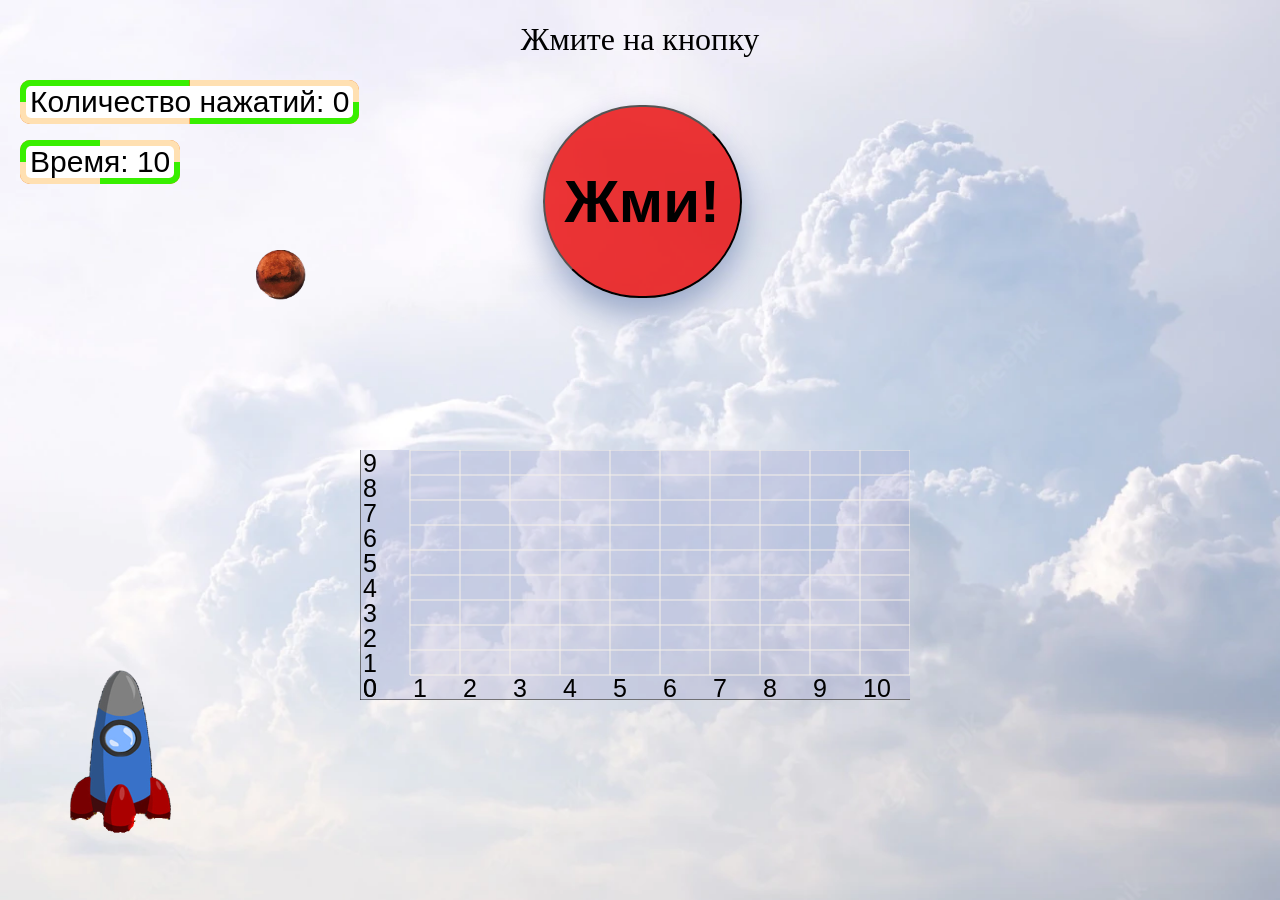
==== index.html @ 172dd0fa "error" ====
<!doctype html>
<html>
	<head>
		<meta charset="utf-8">
		<meta name="viewport" content="width=device-width, user-scalable=no">
		<title>Скорость нажатий</title>
		<link type="text/css" rel="stylesheet" href="Speed.css">
		<script src="https://yandex.ru/games/sdk/v2"></script>
		<!-- <script>
			YaGames.init().then(ysdk => {
				ysdk.adv.showFullscreenAdv({
					callbacks: {
						onClose: getCallback('onClose'),
						onOpen: getCallback('onOpen'),
						onError: getCallback('onError'),
						onOffline: getCallback('onOffline')
					}
				});
			}); -->
		</script>
		<script src="Speed.js"></script>
		<meta name="viewport" content="width=device-width, user-scalable=no">
		
	</head>

	<body>
		<style>
			.no-zoom {
				touch-action: none;
			}
		</style>

		<dialog style="padding: 0">
			<div id="modal-box" style="padding: 1rem">
			<div id="res-animal"></div>
			<div id="res-img">
				<img id="Animal-img" src="snail.jpg" alt="улитка">
			</div>
			<div id="res-speed"></div>
			<div id="res-grade"></div>
			<button id="close-modal-btn" onclick="closeResult()">X</button>
			</div>
		</dialog>
	

		<img id="fly" src="Pictures/srart.png" alt="Ракета"> 
		<img id="planeta" src="Pictures/mars5.png" alt="Планета">

		<canvas id="canvas_plot" width="550" height="250"></canvas>

		<div id="time">Время: 10 </div>
		<div id="msg">Количество нажатий: 0 </div>

		<h1>Жмите на кнопку</h1> 

		
		<!-- <ol id="record">
			<h3> Таблица рекордов </h3>	
			<li>139 Автор</li>
		</ol> -->

		<div >
			<input type="button"  id="click" value="Жми!"> <br>
			<input type="button" id="refresh" value="Заново!" onClick="refr();">
		</div>
		
	</body>
</html>
---- Speed.css ----
@charset "utf-8";

body {
  -webkit-touch-callout: none; /* iOS Safari */
    -webkit-user-select: none; /* Safari */
     -khtml-user-select: none; /* Konqueror HTML */
       -moz-user-select: none; /* Old versions of Firefox */
        -ms-user-select: none; /* Internet Explorer/Edge */
            user-select: none;
}

h1{
  text-align: center;
  font-family: fantasy; 
  font-weight: 500;
}

dialog {
  position: absolute;
  font-family: fantasy;
  background-color: #d6fdff;
  font-weight: 500;
  bottom: 10vh;
  color: #2332ff;
  border-radius: 3vw;
  width: 80vw;
  height: 70vh;
  font-size: 4vh;
  user-select: none;
}

#close-modal-btn {
  position: absolute;
  right: 20px;
  top: 20px;
  padding: 10px;
  background-color: #ff6660;
  border-radius: 8px;
  font-size: x-large;
  color: rgb(255, 248, 212);
  cursor: pointer;
}

#refresh {
  scale: 0;
}

@media (min-width: 1450px) and (min-aspect-ratio: 1) {
  
#click {
	text-decoration: none;
  padding: 80px 50px;
	color: #000000;
	font-weight: 700;
	font-size: 40px;
  margin:  5px 5px;
  border-radius: 150px;
  background: rgba(232,0,0,0.79);
  font-family: 'Montserrat', sans-serif;
  box-shadow: 0 16px 32px 0 rgba(0, 40, 120, .35);
  transition: .1s;
}

#planeta {
	position: absolute;
	top: 200px;
	left: 300px;
	width: 50px;
	height: 50px;
}

p {
  font-size: 20px;
  font-weight: 600;
}

#fly {
	position: absolute;
	bottom: 30px;
	left: 100px;
}


form {
	text-align: center;
	
}

#click:active {
    color: #F8FF00;
	background: rgba(204,0,0,0.79);
	box-shadow: 0 1px 1px 0 rgba(0, 0, 0, .0);
	padding: 78px 48px;
}
div{
	text-align: center;
}


#msg, #time {
  position: absolute;
  top: 20px;
  left: 20px;
  width: 270px;
  height: 40px;
  border-radius: 10px;
  z-index: 0;
 overflow: hidden;
  margin: 30px auto;
  display: flex;
  align-items: center;
  justify-content: center;
  font-size: 18px;
  font-family: 'Roboto Condensed', sans-serif;   
}

#msg::before, #time::before{
  content: '';
  position: absolute;
  z-index: -2;
  left: -50%;
  top: -350%;
  width: 200%;
  height: 800%;
  background-color: #EF6C00;
  background-repeat: no-repeat;
  background-size: 50% 50%, 50% 50%;
  background-position: 0 0, 100% 0, 100% 100%, 0 100%;
  background-image: linear-gradient(#38ef00, #38ef00), linear-gradient(#FFE0B2, #FFE0B2), linear-gradient(#38ef00, #38ef00), linear-gradient(#FFE0B2, #FFE0B2);
  animation: anim-msg 4s linear infinite;
}
#msg::after,  #time::after {
  content: '';
  position: absolute;
  z-index: -1;
  left: 6px;
  top: 6px;
  width: calc(100% - 12px);
  height: calc(100% - 12px);
  background: white;
  border-radius: 5px;
}

@keyframes anim-msg {
  100% {
      transform: rotate(1turn);
  }
}

@keyframes anim-time {
  100% {
      transform: rotate(1turn);
  }
}

#time  {
  position: absolute;
  top: 20px;
  left: 300px;

}

h3 {
  margin: 0px 0px 8px 0px;
  text-align: center;
  font-size: 32px;
}

body {
    background-image: url("Pictures/speef.png");	/* фото на фоне */
	background-repeat: no-repeat;
	background-size:cover;
  background-attachment: fixed;
  overflow: hidden;
}

#record {
	position: absolute;
	top: 15%;
  right: 10%;
	width: 400px;
 	padding: 20px 20px 20px 20px;
  font-size: 20px;
	box-shadow: 0 0px 6px 4px rgba(0,60,180,0.35) inset;
	border-radius: 6px;
	background-color: rgba(0,60,180,0.18);
}

#userName {
	font-size: 20px;
  border-radius: 5px;
}

#addButton {
	padding: 5px 5px 3px 5px;
}


#refresh {
  text-decoration: none;
  display: inline-block;
  
  line-height: 45px;
  border-radius: 35px;
  margin: 10px 20px;
  font-family: 'Montserrat', sans-serif;
  font-size: 22px;
  text-transform: uppercase;
  text-align: center;
  letter-spacing: 3px;
  font-weight: 600;
  color: #524f4e;
	padding: 10px;
  background: rgba(207,255,184,1.00);
  box-shadow: 0 8px 15px rgba(0, 0, 0, .1);
  transition: .4s;
}

#refresh:hover {
  background: #2EE59D;
  box-shadow: 0 15px 20px rgba(46, 229, 157, .4);
  color: white;
  transform: translateY(-7px);
}

li {
	border-style: solid;		/*функции границы блока*/
  border-color: black;		/*функции границы блока*/
  border-width: 2px;
	border-radius: 3px;
	padding: 3px;
	margin: 3px;
	background-color: rgba(186,209,255,0.08);
}



#canvas_plot  {
  position: absolute;
	top: 100px;
  right: 1%;
  margin: auto;
  background: rgba(159, 162, 207, 0.301);
  margin-left: 14px;
}


#Animal-img {
  border-radius: 20px;
  border: solid 3px #4450ff;
  width: 20vw;
}

}

@media (min-width: 1450px) and (max-aspect-ratio: 1) {
  
  #click {
    text-decoration: none;
    padding: 80px 50px;
    color: #000000;
    font-weight: 700;
    font-size: 40px;
    margin:  5px 5px;
    border-radius: 150px;
    background: rgba(232,0,0,0.79);
    font-family: 'Montserrat', sans-serif;
    box-shadow: 0 16px 32px 0 rgba(0, 40, 120, .35);
    transition: .1s;
  }
  
  #planeta {
    position: absolute;
    top: 200px;
    left: 300px;
    width: 50px;
    height: 50px;
  }
  
  p {
    font-size: 20px;
    font-weight: 600;
  }
  
  #fly {
    position: absolute;
    bottom: 30px;
    left: 100px;
  }
  
  
  form {
    text-align: center;
    
  }
  
  #click:active {
      color: #F8FF00;
    background: rgba(204,0,0,0.79);
    box-shadow: 0 1px 1px 0 rgba(0, 0, 0, .0);
    padding: 78px 48px;
  }
  div{
    text-align: center;
  }
  
  
  #msg, #time {
    position: absolute;
    top: 20px;
    left: 20px;
    width: 270px;
    height: 40px;
    border-radius: 10px;
    z-index: 0;
   overflow: hidden;
    margin: 30px auto;
    display: flex;
    align-items: center;
    justify-content: center;
    font-size: 18px;
    font-family: 'Roboto Condensed', sans-serif;   
  }
  
  #msg::before, #time::before{
    content: '';
    position: absolute;
    z-index: -2;
    left: -50%;
    top: -350%;
    width: 200%;
    height: 800%;
    background-color: #EF6C00;
    background-repeat: no-repeat;
    background-size: 50% 50%, 50% 50%;
    background-position: 0 0, 100% 0, 100% 100%, 0 100%;
    background-image: linear-gradient(#38ef00, #38ef00), linear-gradient(#FFE0B2, #FFE0B2), linear-gradient(#38ef00, #38ef00), linear-gradient(#FFE0B2, #FFE0B2);
    animation: anim-msg 4s linear infinite;
  }
  #msg::after,  #time::after {
    content: '';
    position: absolute;
    z-index: -1;
    left: 6px;
    top: 6px;
    width: calc(100% - 12px);
    height: calc(100% - 12px);
    background: white;
    border-radius: 5px;
  }
  
  @keyframes anim-msg {
    100% {
        transform: rotate(1turn);
    }
  }
  
  @keyframes anim-time {
    100% {
        transform: rotate(1turn);
    }
  }
  
  #time  {
    position: absolute;
    top: 20px;
    left: 300px;
  
  }
  
  h3 {
    margin: 0px 0px 8px 0px;
    text-align: center;
    font-size: 32px;
  }
  
  body {
      background-image: url("Pictures/speef.png");	/* фото на фоне */
    background-repeat: no-repeat;
    background-size:cover;
    background-attachment: fixed;
    overflow: hidden;
  }
  
  #record {
    position: absolute;
    top: 15%;
    right: 10%;
    width: 400px;
     padding: 20px 20px 20px 20px;
    font-size: 20px;
    box-shadow: 0 0px 6px 4px rgba(0,60,180,0.35) inset;
    border-radius: 6px;
    background-color: rgba(0,60,180,0.18);
  }
  
  #userName {
    font-size: 20px;
    border-radius: 5px;
  }
  
  #addButton {
    padding: 5px 5px 3px 5px;
  }
  
  
  #refresh {
    text-decoration: none;
    display: inline-block;
    
    line-height: 45px;
    border-radius: 35px;
    margin: 10px 20px;
    font-family: 'Montserrat', sans-serif;
    font-size: 22px;
    text-transform: uppercase;
    text-align: center;
    letter-spacing: 3px;
    font-weight: 600;
    color: #524f4e;
    padding: 10px;
    background: rgba(207,255,184,1.00);
    box-shadow: 0 8px 15px rgba(0, 0, 0, .1);
    transition: .4s;
  }
  
  #refresh:hover {
    background: #2EE59D;
    box-shadow: 0 15px 20px rgba(46, 229, 157, .4);
    color: white;
    transform: translateY(-7px);
  }
  
  li {
    border-style: solid;		/*функции границы блока*/
    border-color: black;		/*функции границы блока*/
    border-width: 2px;
    border-radius: 3px;
    padding: 3px;
    margin: 3px;
    background-color: rgba(186,209,255,0.08);
  }
  
  
  
  #canvas_plot  {
  position: absolute;
	top: 100px;
  right: 1%;
  margin: auto;
  background: rgba(159, 162, 207, 0.301);
  margin-left: 14px;
}

#Animal-img {
  border-radius: 20px;
  border: solid 3px #4450ff;
  width: 20vw;
}
}

@media (max-width: 1450px) and (min-width: 800px) and (max-height: 710px) {
  #click {
    position: absolute;
    top: 70px;
    left: 35%;
    text-decoration: none;
    padding: 60px 20px;
    color: #000000;
    font-weight: 700;
    font-size: 60px;
    margin:  5px 5px;
    border-radius: 150px;
    background: rgba(232,0,0,0.79);
    font-family: 'Montserrat', sans-serif;
    box-shadow: 0 16px 32px 0 rgba(0, 40, 120, .35);
    transition: .1s;
  }

  #click:active {
    color: #F8FF00;
    background: rgba(204,0,0,0.79);
    box-shadow: 0 1px 1px 0 rgba(0, 0, 0, .0);
    padding: 58px 18px;
  }

  #planeta {
    position: absolute;
    top: 200px;
    left: 15%;
    width: 50px;
    height: 50px;
  }
  
  #fly {
    position: absolute;
    bottom: -400px;
    left: 0px;
  }
  
  
  form {
    text-align: center;
  }
  
  
  div{
    text-align: center;
  }

  p {
    position: absolute;
    right: 2%;
    top: 70px;
    font-size: 30px;
    margin-top: 5px;
  }
  
  
  #msg, #time {
    position: absolute;
    top: 10px;
    padding: 5px 10px;
    border-radius: 10px;
    z-index: 0;
    overflow: hidden;
    margin: 30px auto;
    display: flex;
    align-items: center;
    justify-content: center;
    font-size: 30px;
    font-family: 'Roboto Condensed', sans-serif;   
  }
  
  #msg::before, #time::before{
    content: '';
    position: absolute;
    z-index: -2;
    left: -50%;
    top: -350%;
    width: 200%;
    height: 800%;
    background-color: #EF6C00;
    background-repeat: no-repeat;
    background-size: 50% 50%, 50% 50%;
    background-position: 0 0, 100% 0, 100% 100%, 0 100%;
    background-image: linear-gradient(#38ef00, #38ef00), linear-gradient(#FFE0B2, #FFE0B2), linear-gradient(#38ef00, #38ef00), linear-gradient(#FFE0B2, #FFE0B2);
    animation: anim-msg 4s linear infinite;
  }

  #msg::after,  #time::after {
    content: '';
    position: absolute;
    z-index: -1;
    left: 6px;
    top: 6px;
    width: calc(100% - 12px);
    height: calc(100% - 12px);
    background: white;
    border-radius: 5px;
  }
  @keyframes anim-msg {
    100% {
        transform: rotate(1turn);
    }
  }
  @keyframes anim-time {
    100% {
        transform: rotate(1turn);
    }
  }
  
  #time  {
    position: absolute;
    top: 70px;  
  }
  
  h3 {
    margin: 0px 0px 8px 0px;
    text-align: center;
    font-size: 32px;
  }
  
  body {
    background-image: url("Pictures/speef.png");	/* фото на фоне */
    background-repeat: no-repeat;
    background-size:cover;
    background-attachment: fixed;
    scale: 0.8;
    overflow: hidden;
  }
  
  #record {
    position: absolute;
    top: 260px;
    right: 1%;
    width: 300px;
     padding: 40px 20px 20px 40px;
    box-shadow: 0 0px 6px 4px rgba(0,60,180,0.35) inset;
    border-radius: 6px;
    background-color: rgba(0,60,180,0.18);
    font-size: 24px;
    margin-bottom: 20px;
  }
  
  
  #userName {
    position: absolute;
    top: 30px;
    right: 1%;
    font-size: 30px;
    border-radius: 8px;
  }
  
  #addButton {
    padding: 5px 5px 3px 5px;
  }
  
  
  #refresh {
    display: inline-block;
    position: absolute;
    top: 300px;
    left: 33%;
    line-height: 45px;
    border-radius: 35px;
    margin: 10px 20px;
    font-size: 30px;
    text-transform: uppercase;
    text-align: center;
    letter-spacing: 3px;
    font-weight: 600;
    color: #524f4e;
    padding: 20px;
    background: rgba(207,255,184,1.00);
    box-shadow: 0 8px 15px rgba(0, 0, 0, .1);
    transition: .4s;
  }
  
  #refresh:hover {
    background: #2EE59D;
    box-shadow: 0 15px 20px rgba(46, 229, 157, .4);
    color: white;
    transform: translateY(-7px);
  }
  
  li {
    border-style: solid;		/*функции границы блока*/
    border-color: black;		/*функции границы блока*/
    border-width: 2px;
    border-radius: 3px;
    padding: 3px;
    margin: 10px;
    background-color: rgba(186,209,255,0.08);
  }
  
  #canvas_plot  {
    scale: 0.65;
    position: absolute;
    top: 70px;
    right: -20%;    
    background: rgba(159, 162, 207, 0.301);
    margin-left: 14px;
  }

  #Animal-img {
  border-radius: 20px;
  border: solid 3px #4450ff;
  width: 20vw;
}
}

@media (max-width: 1450px) and (min-width: 800px) and (min-height: 710px) {
  #click {
    position: absolute;
    top: 100px;
    left: 42%;
    text-decoration: none;
    padding: 60px 20px;
    color: #000000;
    font-weight: 700;
    font-size: 60px;
    margin:  5px 5px;
    border-radius: 150px;
    background: rgba(232,0,0,0.79);
    font-family: 'Montserrat', sans-serif;
    box-shadow: 0 16px 32px 0 rgba(0, 40, 120, .35);
    transition: .1s;
  }

  #click:active {
    color: #F8FF00;
    background: rgba(204,0,0,0.79);
    box-shadow: 0 1px 1px 0 rgba(0, 0, 0, .0);
    padding: 58px 18px;
  }

  #planeta {
    position: absolute;
    top: 250px;
    left: 20%;
    width: 50px;
    height: 50px;
  }
  
  #fly {
    position: absolute;
    bottom: 30px;
    left: 70px;
  }
  
  
  form {
    text-align: center;
  }
  
  
  div{
    text-align: center;
  }

  p {
    font-size: 30px;
    margin-top: 5px;
  }
  
  
  #msg, #time {
    position: absolute;
    top: 50px;
    left: 20px;
    padding: 5px 10px;
    border-radius: 10px;
    z-index: 0;
    overflow: hidden;
    margin: 30px auto;
    display: flex;
    align-items: center;
    justify-content: center;
    font-size: 30px;
    font-family: 'Roboto Condensed', sans-serif;   
  }
  
  #msg::before, #time::before{
    content: '';
    position: absolute;
    z-index: -2;
    left: -50%;
    top: -350%;
    width: 200%;
    height: 800%;
    background-color: #EF6C00;
    background-repeat: no-repeat;
    background-size: 50% 50%, 50% 50%;
    background-position: 0 0, 100% 0, 100% 100%, 0 100%;
    background-image: linear-gradient(#38ef00, #38ef00), linear-gradient(#FFE0B2, #FFE0B2), linear-gradient(#38ef00, #38ef00), linear-gradient(#FFE0B2, #FFE0B2);
    animation: anim-msg 4s linear infinite;
  }

  #msg::after,  #time::after {
    content: '';
    position: absolute;
    z-index: -1;
    left: 6px;
    top: 6px;
    width: calc(100% - 12px);
    height: calc(100% - 12px);
    background: white;
    border-radius: 5px;
  }
  @keyframes anim-msg {
    100% {
        transform: rotate(1turn);
    }
  }
  @keyframes anim-time {
    100% {
        transform: rotate(1turn);
    }
  }
  
  #time  {
    position: absolute;
    top: 110px;
    left: 20px;
  
  }
  
  h3 {
    margin: 0px 0px 8px 0px;
    text-align: center;
    font-size: 32px;
  }
  
  body {
    background-image: url("Pictures/speef.png");	/* фото на фоне */
    background-repeat: no-repeat;
    background-size:cover;
    background-attachment: fixed;
    overflow: hidden;
  }
  
  #record {
    position: absolute;
    top: 100px;
    right: 6%;
    width: 300px;
     padding: 40px 20px 20px 40px;
    box-shadow: 0 0px 6px 4px rgba(0,60,180,0.35) inset;
    border-radius: 6px;
    background-color: rgba(0,60,180,0.18);
    font-size: 24px;
    margin-bottom: 20px;
  }
  
  
  #userName {
    font-size: 30px;
    border-radius: 8px;
  }
  
  #addButton {
    padding: 5px 5px 3px 5px;
  }
  
  
  #refresh {
    display: inline-block;
    position: absolute;
    top: 320px;
    left: 41%;
    line-height: 45px;
    border-radius: 35px;
    margin: 10px 20px;
    font-size: 30px;
    text-transform: uppercase;
    text-align: center;
    letter-spacing: 3px;
    font-weight: 600;
    color: #524f4e;
    padding: 20px;
    background: rgba(207,255,184,1.00);
    box-shadow: 0 8px 15px rgba(0, 0, 0, .1);
    transition: .4s;
  }
  
  #refresh:hover {
    background: #2EE59D;
    box-shadow: 0 15px 20px rgba(46, 229, 157, .4);
    color: white;
    transform: translateY(-7px);
  }
  
  li {
    border-style: solid;		/*функции границы блока*/
    border-color: black;		/*функции границы блока*/
    border-width: 2px;
    border-radius: 3px;
    padding: 3px;
    margin: 10px;
    background-color: rgba(186,209,255,0.08);
  }
  
  #canvas_plot  {
    position: absolute;
    top: 450px;
    left: 27%;
      margin: auto;
      background: rgba(159, 162, 207, 0.301);
      margin-left: 14px;
  }

  #Animal-img {
  border-radius: 20px;
  border: solid 3px #4450ff;
  width: 20vw;
}
}


@media (max-width: 800px) and (min-width: 550px) {
  #click {
    position: absolute;
    top: 190px;
    left: 5%;
    right: 5%;
    text-decoration: none;
    padding: 8% 25%;
    color: #000000;
    font-weight: 700;
    font-size: 60px;
    border-radius: 40px;
    background: rgba(232,0,0,0.79);
    font-family: 'Montserrat', sans-serif;
    box-shadow: 0 16px 32px 0 rgba(0, 40, 120, .35);
    transition: .1s;
  }

  #click:active {
    color: #F8FF00;
    background: rgba(204,0,0,0.79);
    box-shadow: 0 1px 1px 0 rgba(0, 0, 0, .0);
    padding: 9% 24%;
  }

  #planeta {
    display: none;
  }
  
  #fly {
    display: none;
  }
  
  
  form {
    text-align: center;
  }
  
  
  div{
    text-align: center;
  }

  p {
    font-size: 30px;
    margin-top: 5px;
  }
  
  
  #msg, #time {
    position: absolute;
    top: 50px;
    left: 20px;
    padding: 5px 10px;
    border-radius: 10px;
    z-index: 0;
    overflow: hidden;
    margin: 30px auto;
    display: flex;
    align-items: center;
    justify-content: center;
    font-size: 30px;
    font-family: 'Roboto Condensed', sans-serif;   
  }
  
  #msg::before, #time::before{
    content: '';
    position: absolute;
    z-index: -2;
    left: -50%;
    top: -350%;
    width: 200%;
    height: 800%;
    background-color: #EF6C00;
    background-repeat: no-repeat;
    background-size: 50% 50%, 50% 50%;
    background-position: 0 0, 100% 0, 100% 100%, 0 100%;
    background-image: linear-gradient(#38ef00, #38ef00), linear-gradient(#FFE0B2, #FFE0B2), linear-gradient(#38ef00, #38ef00), linear-gradient(#FFE0B2, #FFE0B2);
    animation: anim-msg 4s linear infinite;
  }

  #msg::after,  #time::after {
    content: '';
    position: absolute;
    z-index: -1;
    left: 6px;
    top: 6px;
    width: calc(100% - 12px);
    height: calc(100% - 12px);
    background: white;
    border-radius: 5px;
  }
  @keyframes anim-msg {
    100% {
        transform: rotate(1turn);
    }
  }
  @keyframes anim-time {
    100% {
        transform: rotate(1turn);
    }
  }
  
  #time  {
    position: absolute;
    top: 100px;
    left: 20px;
  
  }
  
  h3 {
    margin: 0px 0px 8px 0px;
    text-align: center;
    font-size: 32px;
  }
  
  body {
    background-image: url("Pictures/speef.png");	/* фото на фоне */
    background-repeat: no-repeat;
    background-size:cover;
    background-attachment: fixed;
    text-align: center;
    overflow: hidden;
  }
  
  #record {
    position: absolute;
    top: 720px;
    left: 1%;
    width: 90%;
    box-shadow: 0 0px 6px 4px rgba(0,60,180,0.35) inset;
    border-radius: 6px;
    background-color: rgba(0,60,180,0.18);
    font-size: 24px;
    margin-bottom: 20px;
  }
  
  
  #userName {
    font-size: 30px;
    border-radius: 8px;
  }
  
  #addButton {
    padding: 5px 5px 3px 5px;
  }
  
  
  #refresh {
    display: inline-block;
    position: absolute;
    top: 80px;
    right: 5%;
    line-height: 45px;
    border-radius: 15px;
    font-size: 25px;
    text-transform: uppercase;
    text-align: center;
    letter-spacing: 3px;
    font-weight: 600;
    color: #524f4e;
    padding: 8px;
    background: rgba(207,255,184,1.00);
    box-shadow: 0 8px 15px rgba(0, 0, 0, .1);
    transition: .4s;
  }
  
  #refresh:hover {
    background: #2EE59D;
    box-shadow: 0 15px 20px rgba(46, 229, 157, .4);
    color: white;
    transform: translateY(-7px);
  }
  
  li {
    border-style: solid;		/*функции границы блока*/
    border-color: black;		/*функции границы блока*/
    border-width: 2px;
    border-radius: 3px;
    padding: 3px;
    margin: 10px;
    background-color: rgba(186,209,255,0.08);
  }
  
  #canvas_plot  {
    position: absolute;
    top: 400px;
    left: 5%;
    background: rgba(159, 162, 207, 0.301);
    scale: 0.85;
  }

  #Animal-img {
  border-radius: 20px;
  border: solid 3px #4450ff;
  width: 35vw;
}

}

@media (max-width: 549px) {
  #click {
    position: absolute;
    top: 170px;
    left: 5%;
    text-decoration: none;
    width: 90vw;
    height: 150px;
    color: #000000;
    font-weight: 700;
    font-size: 50px;
    border-radius: 40px;
    background: rgba(232,0,0,0.79);
    font-family: 'Montserrat', sans-serif;
    box-shadow: 0 16px 32px 0 rgba(0, 40, 120, .35);
    transition: .1s;
  }

  #click:active {
    color: #F8FF00;
    background: rgba(204,0,0,0.79);
    box-shadow: 0 1px 1px 0 rgba(0, 0, 0, .0);
    padding: 9% 19%;
  }

  #planeta {
    display: none;
  }
  
  #fly {
    display: none;
  }
  
  
  form {
    text-align: center;
  }
  
  
  div{
    text-align: center;
  }

  p {
    font-size: 20px;
    margin-top: 5px;
  }
  
  
  #msg, #time {
    position: absolute;
    top: 50px;
    left: 20px;
    padding: 5px 10px;
    border-radius: 10px;
    z-index: 0;
    overflow: hidden;
    margin: 30px auto;
    display: flex;
    align-items: center;
    justify-content: center;
    font-size: 20px;
    font-family: 'Roboto Condensed', sans-serif;   
  }
  
  #msg::before, #time::before{
    content: '';
    position: absolute;
    z-index: -2;
    left: -50%;
    top: -350%;
    width: 200%;
    height: 800%;
    background-color: #EF6C00;
    background-repeat: no-repeat;
    background-size: 50% 50%, 50% 50%;
    background-position: 0 0, 100% 0, 100% 100%, 0 100%;
    background-image: linear-gradient(#38ef00, #38ef00), linear-gradient(#FFE0B2, #FFE0B2), linear-gradient(#38ef00, #38ef00), linear-gradient(#FFE0B2, #FFE0B2);
    animation: anim-msg 4s linear infinite;
  }

  #msg::after,  #time::after {
    content: '';
    position: absolute;
    z-index: -1;
    left: 6px;
    top: 6px;
    width: calc(100% - 12px);
    height: calc(100% - 12px);
    background: white;
    border-radius: 5px;
  }
  @keyframes anim-msg {
    100% {
        transform: rotate(1turn);
    }
  }
  @keyframes anim-time {
    100% {
        transform: rotate(1turn);
    }
  }
  
  #time  {
    position: absolute;
    top: 90px;
    left: 20px;
  }
  
  h3 {
    margin: 0px 0px 8px 0px;
    text-align: center;
    font-size: 22px;
  }
  
  body {
    background-image: url("Pictures/speef.png");	/* фото на фоне */
    background-repeat: no-repeat;
    background-size:cover;
    background-attachment: fixed;
    text-align: center;
    overflow: hidden;
  }
  
  #record {
    position: absolute;
    top: 750px;
    left: 1%;
    width: 90%;
    box-shadow: 0 0px 6px 4px rgba(0,60,180,0.35) inset;
    border-radius: 6px;
    background-color: rgba(0,60,180,0.18);
    font-size: 24px;
    margin-bottom: 20px;
  }
  
  
  #userName {
    font-size: 22px;
    border-radius: 8px;
  }
  
  #addButton {
    padding: 5px 5px 3px 5px;
  }
  
  
  #refresh {
    display: inline-block;
    position: absolute;
    top: 80px;
    line-height: 45px;
    border-radius: 15px;
    font-size: 22px;
    text-transform: uppercase;
    text-align: center;
    letter-spacing: 3px;
    font-weight: 600;
    color: #524f4e;
    padding: 8px;
    left: 260px;
    background: rgba(207,255,184,1.00);
    box-shadow: 0 8px 15px rgba(0, 0, 0, .1);
    transition: .4s;
  }
  
  #refresh:hover {
    background: #2EE59D;
    box-shadow: 0 15px 20px rgba(46, 229, 157, .4);
    color: white;
    transform: translateY(-7px);
  }
  
  li {
    border-style: solid;		/*функции границы блока*/
    border-color: black;		/*функции границы блока*/
    border-width: 2px;
    border-radius: 3px;
    padding: 3px;
    margin: 10px;
    background-color: rgba(186,209,255,0.08);
  }
  
  #canvas_plot  {
    position: absolute;
    top: 300px;
    left: -3%;
    background: rgba(159, 162, 207, 0.301);
    scale: 0.65;
  }

  #Animal-img {
  border-radius: 20px;
  border: solid 3px #4450ff;
  width: 35vw;
}

#close-modal-btn {
  position: absolute;
  right: 5px;
  top: 5px;
  padding: 3px;
  background-color: #ff6660;
  border-radius: 8px;
  font-size: x-large;
  color: rgb(255, 248, 212);
  cursor: pointer;
}
}


@media (max-width: 549px) and (max-height: 510px) {
  #canvas_plot  {
    display: none;
  }

  #Animal-img {
    border-radius: 20px;
    border: solid 3px #4450ff;
    width: 35vh;
  }

  #close-modal-btn {
    position: absolute;
    right: 5px;
    top: 5px;
    padding: 3px;
    background-color: #ff6660;
    border-radius: 8px;
    font-size: x-large;
    color: rgb(255, 248, 212);
    cursor: pointer;
  }
}

@media (max-width: 450px) {
  #refresh {
    position: absolute;
    top: 110px;
    border-radius: 15px;
    font-size: 20px;
    text-transform: uppercase;
    text-align: center;
    font-weight: 600;
    color: #524f4e;
    padding: 0px 4px 0px 10px;
    left: 130px;
    background: rgba(207,255,184,1.00);
    box-shadow: 0 8px 15px rgba(0, 0, 0, .1);
    transition: .1s;
    scale: 0.8;
  }

  #canvas_plot  {
    position: absolute;
    top: 300px;
    left: -20%;
    background: rgba(159, 162, 207, 0.301);
    scale: 0.65;
  }

  #Animal-img {
    border-radius: 20px;
    border: solid 3px #4450ff;
    width: 35vh;
  }

  #close-modal-btn {
    position: absolute;
    right: 5px;
    top: 5px;
    padding: 3px;
    background-color: #ff6660;
    border-radius: 8px;
    font-size: x-large;
    color: rgb(255, 248, 212);
    cursor: pointer;
  }

}


@media (max-width: 390px) {
  #canvas_plot  {
    display: none;
  }

  #Animal-img {
    border-radius: 20px;
    border: solid 3px #4450ff;
    width: 20vh;
  }
}

@media (max-width: 800px) and (min-width: 549px) and (max-height: 640px) {
  #canvas_plot  {
    display: none;
  }

  #Animal-img {
    border-radius: 20px;
    border: solid 3px #4450ff;
    width: 40vh;
  }
}
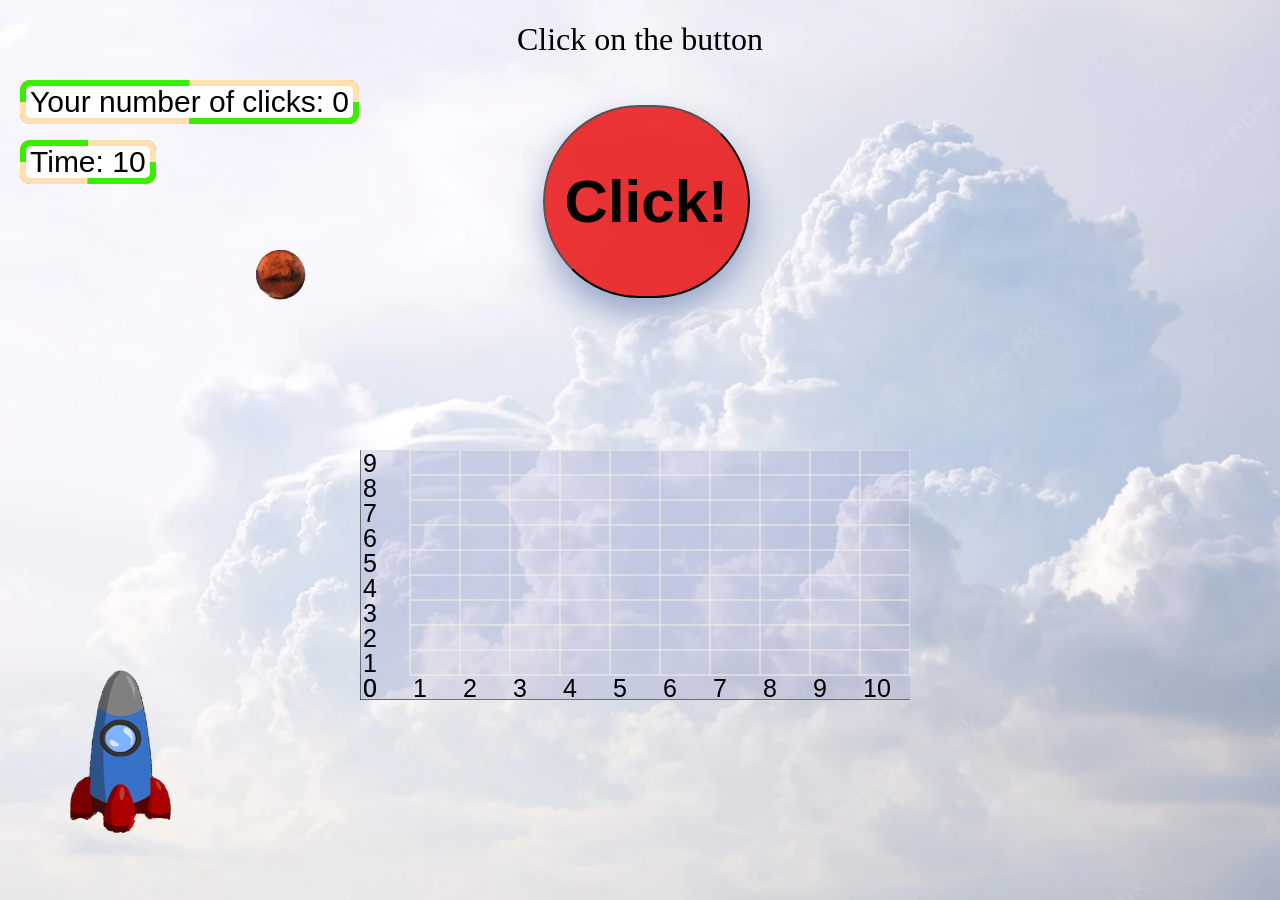
==== commit 5ff54abd: "v2" ====
--- a/index.html
+++ b/index.html
@@ -3,21 +3,9 @@
 	<head>
 		<meta charset="utf-8">
 		<meta name="viewport" content="width=device-width, user-scalable=no">
-		<title>Скорость нажатий</title>
+		<title>Click speed</title>
 		<link type="text/css" rel="stylesheet" href="Speed.css">
 		<script src="https://yandex.ru/games/sdk/v2"></script>
-		<!-- <script>
-			YaGames.init().then(ysdk => {
-				ysdk.adv.showFullscreenAdv({
-					callbacks: {
-						onClose: getCallback('onClose'),
-						onOpen: getCallback('onOpen'),
-						onError: getCallback('onError'),
-						onOffline: getCallback('onOffline')
-					}
-				});
-			}); -->
-		</script>
 		<script src="Speed.js"></script>
 		<meta name="viewport" content="width=device-width, user-scalable=no">
 		
@@ -34,7 +22,7 @@
 			<div id="modal-box" style="padding: 1rem">
 			<div id="res-animal"></div>
 			<div id="res-img">
-				<img id="Animal-img" src="snail.jpg" alt="улитка">
+				<img id="Animal-img" src="snail.jpg" alt="snail">
 			</div>
 			<div id="res-speed"></div>
 			<div id="res-grade"></div>
@@ -43,26 +31,20 @@
 		</dialog>
 	
 
-		<img id="fly" src="Pictures/srart.png" alt="Ракета"> 
-		<img id="planeta" src="Pictures/mars5.png" alt="Планета">
+		<img id="fly" src="Pictures/srart.png" alt="Rocket"> 
+		<img id="planeta" src="Pictures/mars5.png" alt="Planet">
 
 		<canvas id="canvas_plot" width="550" height="250"></canvas>
 
-		<div id="time">Время: 10 </div>
-		<div id="msg">Количество нажатий: 0 </div>
+		<div id="time">Time: 10 </div>
+		<div id="msg">Your number of clicks: 0 </div>
 
-		<h1>Жмите на кнопку</h1> 
+		<h1>Click on the button</h1> 
 
-		
-		<!-- <ol id="record">
-			<h3> Таблица рекордов </h3>	
-			<li>139 Автор</li>
-		</ol> -->
 
 		<div >
-			<input type="button"  id="click" value="Жми!"> <br>
-			<input type="button" id="refresh" value="Заново!" onClick="refr();">
+			<input type="button"  id="click" value="Click!"> <br>
+			<input type="button" id="refresh" value="Anew!" onClick="refr();">
 		</div>
-		
 	</body>
 </html>
--- a/Speed.css
+++ b/Speed.css
@@ -621,7 +621,7 @@
     display: inline-block;
     position: absolute;
     top: 300px;
-    left: 33%;
+    left: 36%;
     line-height: 45px;
     border-radius: 35px;
     margin: 10px 20px;
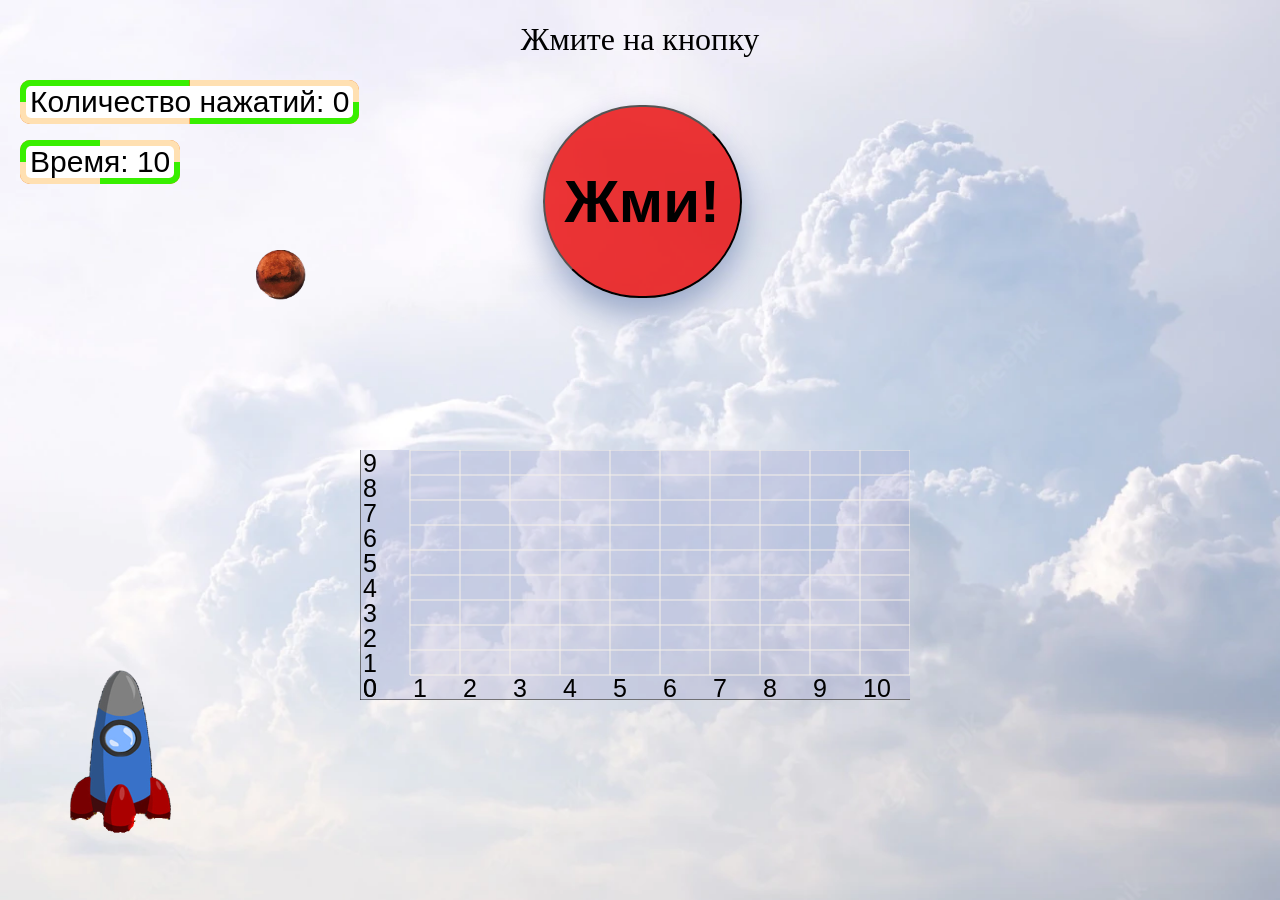
==== commit f0489bd1: "1" ====
--- a/index.html
+++ b/index.html
@@ -3,9 +3,21 @@
 	<head>
 		<meta charset="utf-8">
 		<meta name="viewport" content="width=device-width, user-scalable=no">
-		<title>Click speed</title>
+		<title>Скорость нажатий</title>
 		<link type="text/css" rel="stylesheet" href="Speed.css">
 		<script src="https://yandex.ru/games/sdk/v2"></script>
+		<!-- <script>
+			YaGames.init().then(ysdk => {
+				ysdk.adv.showFullscreenAdv({
+					callbacks: {
+						onClose: getCallback('onClose'),
+						onOpen: getCallback('onOpen'),
+						onError: getCallback('onError'),
+						onOffline: getCallback('onOffline')
+					}
+				});
+			}); -->
+		</script>
 		<script src="Speed.js"></script>
 		<meta name="viewport" content="width=device-width, user-scalable=no">
 		
@@ -22,7 +34,7 @@
 			<div id="modal-box" style="padding: 1rem">
 			<div id="res-animal"></div>
 			<div id="res-img">
-				<img id="Animal-img" src="snail.jpg" alt="snail">
+				<img id="Animal-img" src="snail.jpg" alt="улитка">
 			</div>
 			<div id="res-speed"></div>
 			<div id="res-grade"></div>
@@ -31,20 +43,26 @@
 		</dialog>
 	
 
-		<img id="fly" src="Pictures/srart.png" alt="Rocket"> 
-		<img id="planeta" src="Pictures/mars5.png" alt="Planet">
+		<img id="fly" src="Pictures/srart.png" alt="Ракета"> 
+		<img id="planeta" src="Pictures/mars5.png" alt="Планета">
 
 		<canvas id="canvas_plot" width="550" height="250"></canvas>
 
-		<div id="time">Time: 10 </div>
-		<div id="msg">Your number of clicks: 0 </div>
+		<div id="time">Время: 10 </div>
+		<div id="msg">Количество нажатий: 0 </div>
 
-		<h1>Click on the button</h1> 
+		<h1>Жмите на кнопку</h1> 
 
+		
+		<!-- <ol id="record">
+			<h3> Таблица рекордов </h3>	
+			<li>139 Автор</li>
+		</ol> -->
 
 		<div >
-			<input type="button"  id="click" value="Click!"> <br>
-			<input type="button" id="refresh" value="Anew!" onClick="refr();">
+			<input type="button"  id="click" value="Жми!"> <br>
+			<input type="button" id="refresh" value="Заново!" onClick="refr();">
 		</div>
+		
 	</body>
 </html>
--- a/Speed.css
+++ b/Speed.css
@@ -621,7 +621,7 @@
     display: inline-block;
     position: absolute;
     top: 300px;
-    left: 36%;
+    left: 33%;
     line-height: 45px;
     border-radius: 35px;
     margin: 10px 20px;
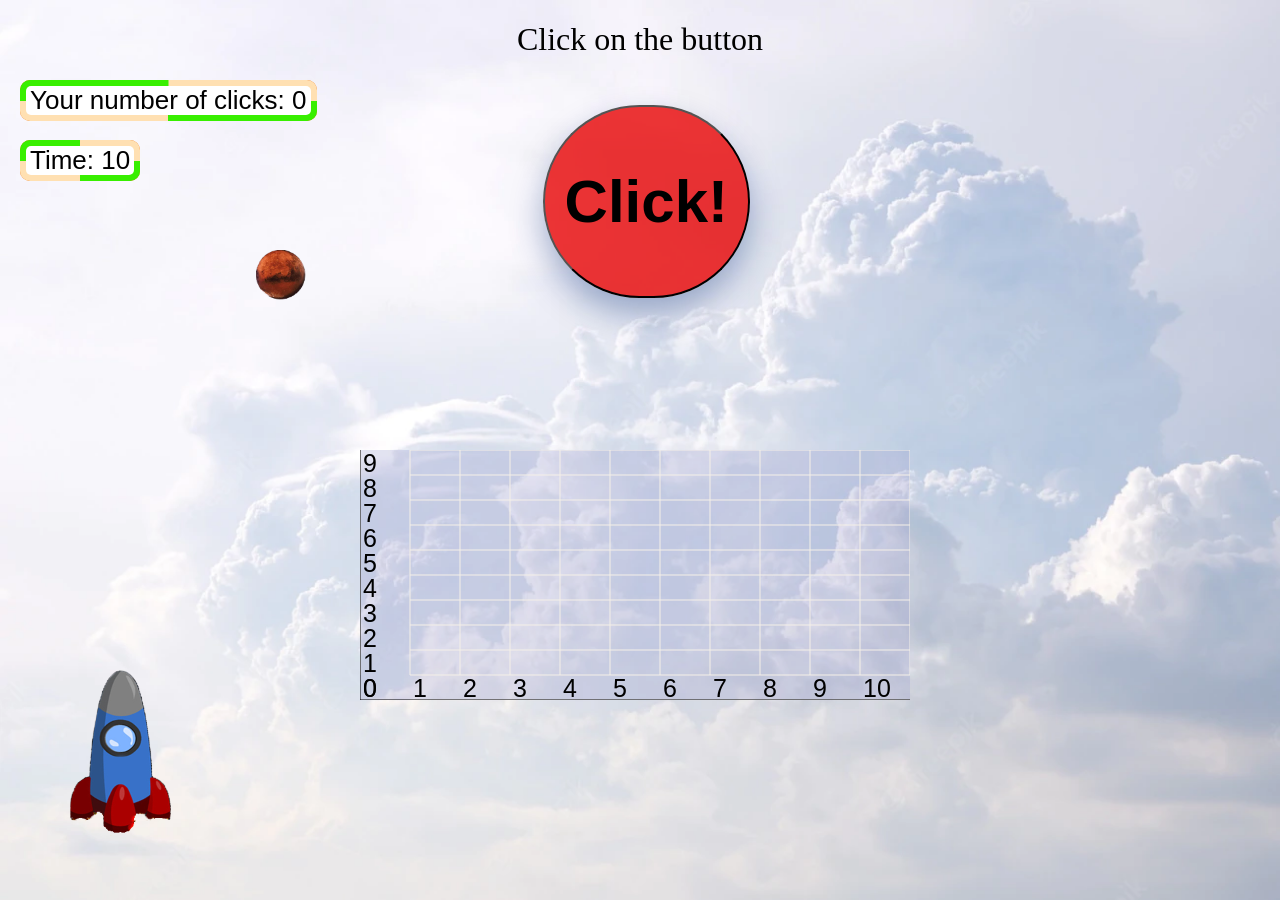
==== commit c1cbb1d2: "v1" ====
--- a/index.html
+++ b/index.html
@@ -3,21 +3,9 @@
 	<head>
 		<meta charset="utf-8">
 		<meta name="viewport" content="width=device-width, user-scalable=no">
-		<title>Скорость нажатий</title>
+		<title>Click speed</title>
 		<link type="text/css" rel="stylesheet" href="Speed.css">
 		<script src="https://yandex.ru/games/sdk/v2"></script>
-		<!-- <script>
-			YaGames.init().then(ysdk => {
-				ysdk.adv.showFullscreenAdv({
-					callbacks: {
-						onClose: getCallback('onClose'),
-						onOpen: getCallback('onOpen'),
-						onError: getCallback('onError'),
-						onOffline: getCallback('onOffline')
-					}
-				});
-			}); -->
-		</script>
 		<script src="Speed.js"></script>
 		<meta name="viewport" content="width=device-width, user-scalable=no">
 		
@@ -34,7 +22,7 @@
 			<div id="modal-box" style="padding: 1rem">
 			<div id="res-animal"></div>
 			<div id="res-img">
-				<img id="Animal-img" src="snail.jpg" alt="улитка">
+				<img id="Animal-img" src="" alt="snail">
 			</div>
 			<div id="res-speed"></div>
 			<div id="res-grade"></div>
@@ -43,26 +31,20 @@
 		</dialog>
 	
 
-		<img id="fly" src="Pictures/srart.png" alt="Ракета"> 
-		<img id="planeta" src="Pictures/mars5.png" alt="Планета">
+		<img id="fly" src="Pictures/srart.png" alt="Rocket"> 
+		<img id="planeta" src="Pictures/mars5.png" alt="Planet">
 
 		<canvas id="canvas_plot" width="550" height="250"></canvas>
 
-		<div id="time">Время: 10 </div>
-		<div id="msg">Количество нажатий: 0 </div>
+		<div id="time">Time: 10 </div>
+		<div id="msg">Your number of clicks: 0 </div>
 
-		<h1>Жмите на кнопку</h1> 
+		<h1>Click on the button</h1> 
 
-		
-		<!-- <ol id="record">
-			<h3> Таблица рекордов </h3>	
-			<li>139 Автор</li>
-		</ol> -->
 
 		<div >
-			<input type="button"  id="click" value="Жми!"> <br>
-			<input type="button" id="refresh" value="Заново!" onClick="refr();">
+			<input type="button"  id="click" value="Click!"> <br>
+			<input type="button" id="refresh" value="Anew!" onClick="refr();">
 		</div>
-		
 	</body>
 </html>
--- a/Speed.css
+++ b/Speed.css
@@ -528,7 +528,7 @@
     display: flex;
     align-items: center;
     justify-content: center;
-    font-size: 30px;
+    font-size: 26px;
     font-family: 'Roboto Condensed', sans-serif;   
   }
   
@@ -621,7 +621,7 @@
     display: inline-block;
     position: absolute;
     top: 300px;
-    left: 33%;
+    left: 36%;
     line-height: 45px;
     border-radius: 35px;
     margin: 10px 20px;
@@ -737,7 +737,7 @@
     display: flex;
     align-items: center;
     justify-content: center;
-    font-size: 30px;
+    font-size: 26px;
     font-family: 'Roboto Condensed', sans-serif;   
   }
   
@@ -939,7 +939,7 @@
     display: flex;
     align-items: center;
     justify-content: center;
-    font-size: 30px;
+    font-size: 26px;
     font-family: 'Roboto Condensed', sans-serif;   
   }
   
@@ -1139,7 +1139,7 @@
     display: flex;
     align-items: center;
     justify-content: center;
-    font-size: 20px;
+    font-size: 18px;
     font-family: 'Roboto Condensed', sans-serif;   
   }
   
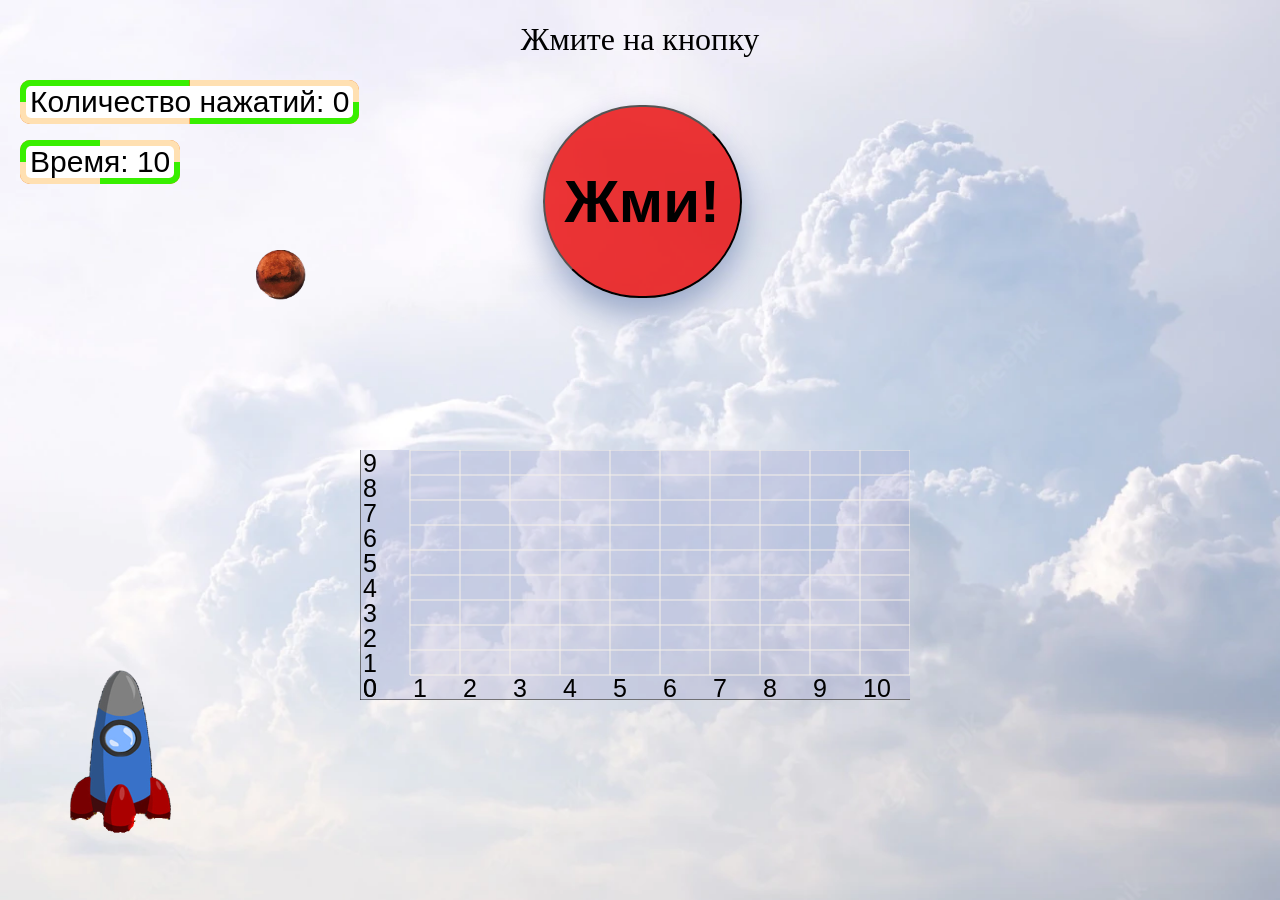
==== commit 08fbe04f: "v1" ====
--- a/index.html
+++ b/index.html
@@ -3,7 +3,7 @@
 	<head>
 		<meta charset="utf-8">
 		<meta name="viewport" content="width=device-width, user-scalable=no">
-		<title>Click speed</title>
+		<title>Скорость нажатий</title>
 		<link type="text/css" rel="stylesheet" href="Speed.css">
 		<script src="https://yandex.ru/games/sdk/v2"></script>
 		<script src="Speed.js"></script>
@@ -22,7 +22,7 @@
 			<div id="modal-box" style="padding: 1rem">
 			<div id="res-animal"></div>
 			<div id="res-img">
-				<img id="Animal-img" src="" alt="snail">
+				<img id="Animal-img" src="" alt="твое животное">
 			</div>
 			<div id="res-speed"></div>
 			<div id="res-grade"></div>
@@ -31,20 +31,26 @@
 		</dialog>
 	
 
-		<img id="fly" src="Pictures/srart.png" alt="Rocket"> 
-		<img id="planeta" src="Pictures/mars5.png" alt="Planet">
+		<img id="fly" src="Pictures/srart.png" alt="Ракета"> 
+		<img id="planeta" src="Pictures/mars5.png" alt="Планета">
 
 		<canvas id="canvas_plot" width="550" height="250"></canvas>
 
-		<div id="time">Time: 10 </div>
-		<div id="msg">Your number of clicks: 0 </div>
+		<div id="time">Время: 10 </div>
+		<div id="msg">Количество нажатий: 0 </div>
 
-		<h1>Click on the button</h1> 
+		<h1>Жмите на кнопку</h1> 
 
+		
+		<!-- <ol id="record">
+			<h3> Таблица рекордов </h3>	
+			<li>139 Автор</li>
+		</ol> -->
 
 		<div >
-			<input type="button"  id="click" value="Click!"> <br>
-			<input type="button" id="refresh" value="Anew!" onClick="refr();">
+			<input type="button"  id="click" value="Жми!"> <br>
+			<input type="button" id="refresh" value="Заново!" onClick="refr();">
 		</div>
+		
 	</body>
 </html>
--- a/Speed.css
+++ b/Speed.css
@@ -621,7 +621,7 @@
     display: inline-block;
     position: absolute;
     top: 300px;
-    left: 36%;
+    left: 33%;
     line-height: 45px;
     border-radius: 35px;
     margin: 10px 20px;
@@ -737,7 +737,7 @@
     display: flex;
     align-items: center;
     justify-content: center;
-    font-size: 26px;
+    font-size: 30px;
     font-family: 'Roboto Condensed', sans-serif;   
   }
   
@@ -1030,7 +1030,7 @@
     display: inline-block;
     position: absolute;
     top: 80px;
-    right: 5%;
+    right: 1%;
     line-height: 45px;
     border-radius: 15px;
     font-size: 25px;
@@ -1238,7 +1238,7 @@
     font-weight: 600;
     color: #524f4e;
     padding: 8px;
-    left: 260px;
+    left: 280px;
     background: rgba(207,255,184,1.00);
     box-shadow: 0 8px 15px rgba(0, 0, 0, .1);
     transition: .4s;
@@ -1316,7 +1316,7 @@
 @media (max-width: 450px) {
   #refresh {
     position: absolute;
-    top: 110px;
+    top: 115px;
     border-radius: 15px;
     font-size: 20px;
     text-transform: uppercase;
